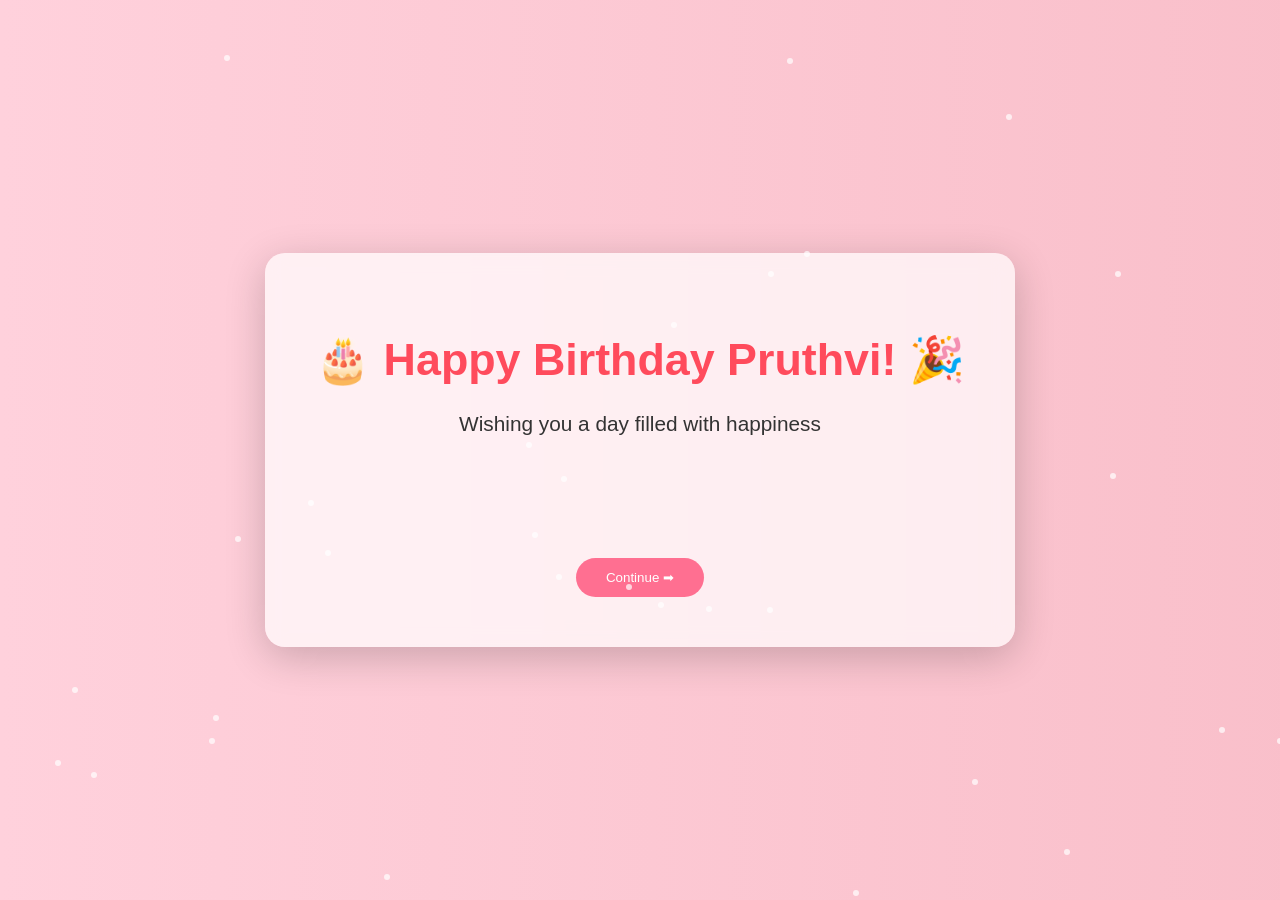
==== gallery.html @ 86d75276 "Add files via upload" ====
<!DOCTYPE html>
<html lang="en">
<head>
<meta charset="UTF-8">
<title>Birthday Wishes 🎉</title>

<style>
body {
    margin:0;
    font-family: 'Segoe UI', sans-serif;
    height:100vh;
    display:flex;
    justify-content:center;
    align-items:center;
    text-align:center;
    overflow:hidden;
    color:#333;

    /* 🎨 Animated gradient */
    background: linear-gradient(270deg, #ffdde1, #ee9ca7, #ffd1dc);
    background-size: 600% 600%;
    animation: gradientMove 10s ease infinite;
}

@keyframes gradientMove {
    0% {background-position: 0% 50%;}
    50% {background-position: 100% 50%;}
    100% {background-position: 0% 50%;}
}

/* ✨ Sparkles */
.sparkle {
    position:absolute;
    width:6px;
    height:6px;
    background:white;
    border-radius:50%;
    opacity:0.7;
    animation: float 6s linear infinite;
}

@keyframes float {
    from {transform: translateY(0);}
    to {transform: translateY(-100vh);}
}

/* Card */
.card {
    background: rgba(255,255,255,0.7);
    padding: 50px;
    border-radius: 20px;
    max-width: 700px;
    box-shadow: 0 10px 40px rgba(0,0,0,0.2);
    backdrop-filter: blur(10px);

    opacity:0;
    transform: translateY(30px);
    animation: fadeIn 1.5s ease forwards;
}

@keyframes fadeIn {
    to {opacity:1; transform: translateY(0);}
}

/* Title */
h1 {
    font-size: 2.8rem;
    margin-bottom: 20px;
    color: #ff4b5c;
    opacity:0;
    animation: fadeText 1s forwards;
    animation-delay: 0.5s;
}

/* Typing Text */
#text {
    font-size: 1.3rem;
    line-height: 1.6;
    min-height: 100px;
}

/* Button */
.btn {
    margin-top: 30px;
    padding: 12px 30px;
    border:none;
    border-radius: 25px;
    background:#ff6f91;
    color:white;
    cursor:pointer;
    transition:0.3s;

    opacity:0;
    animation: fadeText 1s forwards;
    animation-delay: 5s;
}

.btn:hover {
    transform: scale(1.1);
}

@keyframes fadeText {
    to {opacity:1;}
}
</style>
</head>

<body>

<div class="card">
    <h1>🎂 Happy Birthday Pruthvi! 🎉</h1>

    <p id="text"></p>

    <a href="wishes.html">
        <button class="btn">Continue ➡</button>
    </a>
</div>

<script>
// ✨ Sparkles generator
for(let i=0;i<30;i++){
    let s=document.createElement("div");
    s.className="sparkle";
    s.style.left=Math.random()*100+"vw";
    s.style.top=Math.random()*100+"vh";
    s.style.animationDuration=(3+Math.random()*4)+"s";
    document.body.appendChild(s);
}

// ✍️ Typing effect
let message = "Wishing you a day filled with happiness, laughter, and unforgettable moments. May this year bring you success, good health, and everything you dream of. You deserve all the joy in the world today and always! 💖";

let i = 0;
function typeWriter() {
    if (i < message.length) {
        document.getElementById("text").innerHTML += message.charAt(i);
        i++;
        setTimeout(typeWriter, 30);
    }
}
typeWriter();
</script>

</body>
</html>
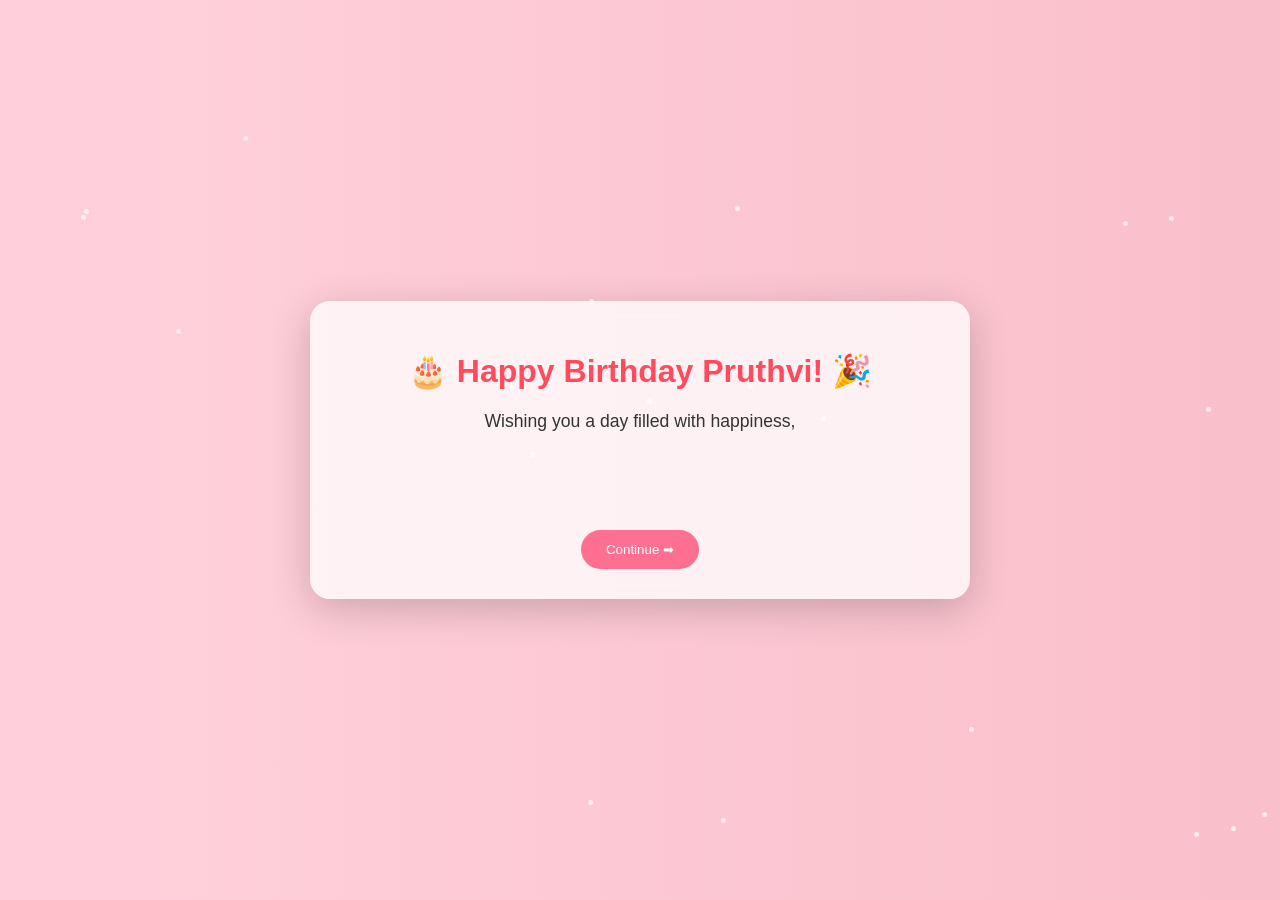
==== commit 07a12908: "Add files via upload" ====
--- a/gallery.html
+++ b/gallery.html
@@ -2,13 +2,14 @@
 <html lang="en">
 <head>
 <meta charset="UTF-8">
+<meta name="viewport" content="width=device-width, initial-scale=1.0">
 <title>Birthday Wishes 🎉</title>
 
 <style>
 body {
     margin:0;
     font-family: 'Segoe UI', sans-serif;
-    height:100vh;
+    min-height:100vh;
     display:flex;
     justify-content:center;
     align-items:center;
@@ -31,8 +32,8 @@
 /* ✨ Sparkles */
 .sparkle {
     position:absolute;
-    width:6px;
-    height:6px;
+    width:5px;
+    height:5px;
     background:white;
     border-radius:50%;
     opacity:0.7;
@@ -44,12 +45,13 @@
     to {transform: translateY(-100vh);}
 }
 
-/* Card */
+/* 📦 Card */
 .card {
-    background: rgba(255,255,255,0.7);
-    padding: 50px;
+    background: rgba(255,255,255,0.75);
+    padding: 30px;
     border-radius: 20px;
-    max-width: 700px;
+    width: 90%;
+    max-width: 600px;
     box-shadow: 0 10px 40px rgba(0,0,0,0.2);
     backdrop-filter: blur(10px);
 
@@ -64,8 +66,8 @@
 
 /* Title */
 h1 {
-    font-size: 2.8rem;
-    margin-bottom: 20px;
+    font-size: 2rem;
+    margin-bottom: 15px;
     color: #ff4b5c;
     opacity:0;
     animation: fadeText 1s forwards;
@@ -74,21 +76,22 @@
 
 /* Typing Text */
 #text {
-    font-size: 1.3rem;
-    line-height: 1.6;
-    min-height: 100px;
+    font-size: 1.1rem;
+    line-height: 1.5;
+    min-height: 80px;
 }
 
 /* Button */
 .btn {
-    margin-top: 30px;
-    padding: 12px 30px;
+    margin-top: 25px;
+    padding: 12px 25px;
     border:none;
     border-radius: 25px;
     background:#ff6f91;
     color:white;
     cursor:pointer;
     transition:0.3s;
+    width: auto;
 
     opacity:0;
     animation: fadeText 1s forwards;
@@ -96,11 +99,31 @@
 }
 
 .btn:hover {
-    transform: scale(1.1);
+    transform: scale(1.05);
 }
 
 @keyframes fadeText {
     to {opacity:1;}
+}
+
+/* 📱 Mobile Optimization */
+@media (max-width: 480px) {
+    .card {
+        padding: 20px;
+    }
+
+    h1 {
+        font-size: 1.5rem;
+    }
+
+    #text {
+        font-size: 0.95rem;
+    }
+
+    .btn {
+        width: 100%;
+        font-size: 14px;
+    }
 }
 </style>
 </head>
@@ -118,8 +141,8 @@
 </div>
 
 <script>
-// ✨ Sparkles generator
-for(let i=0;i<30;i++){
+// ✨ Sparkles (reduced for performance)
+for(let i=0;i<20;i++){
     let s=document.createElement("div");
     s.className="sparkle";
     s.style.left=Math.random()*100+"vw";
@@ -136,7 +159,7 @@
     if (i < message.length) {
         document.getElementById("text").innerHTML += message.charAt(i);
         i++;
-        setTimeout(typeWriter, 30);
+        setTimeout(typeWriter, 25);
     }
 }
 typeWriter();
